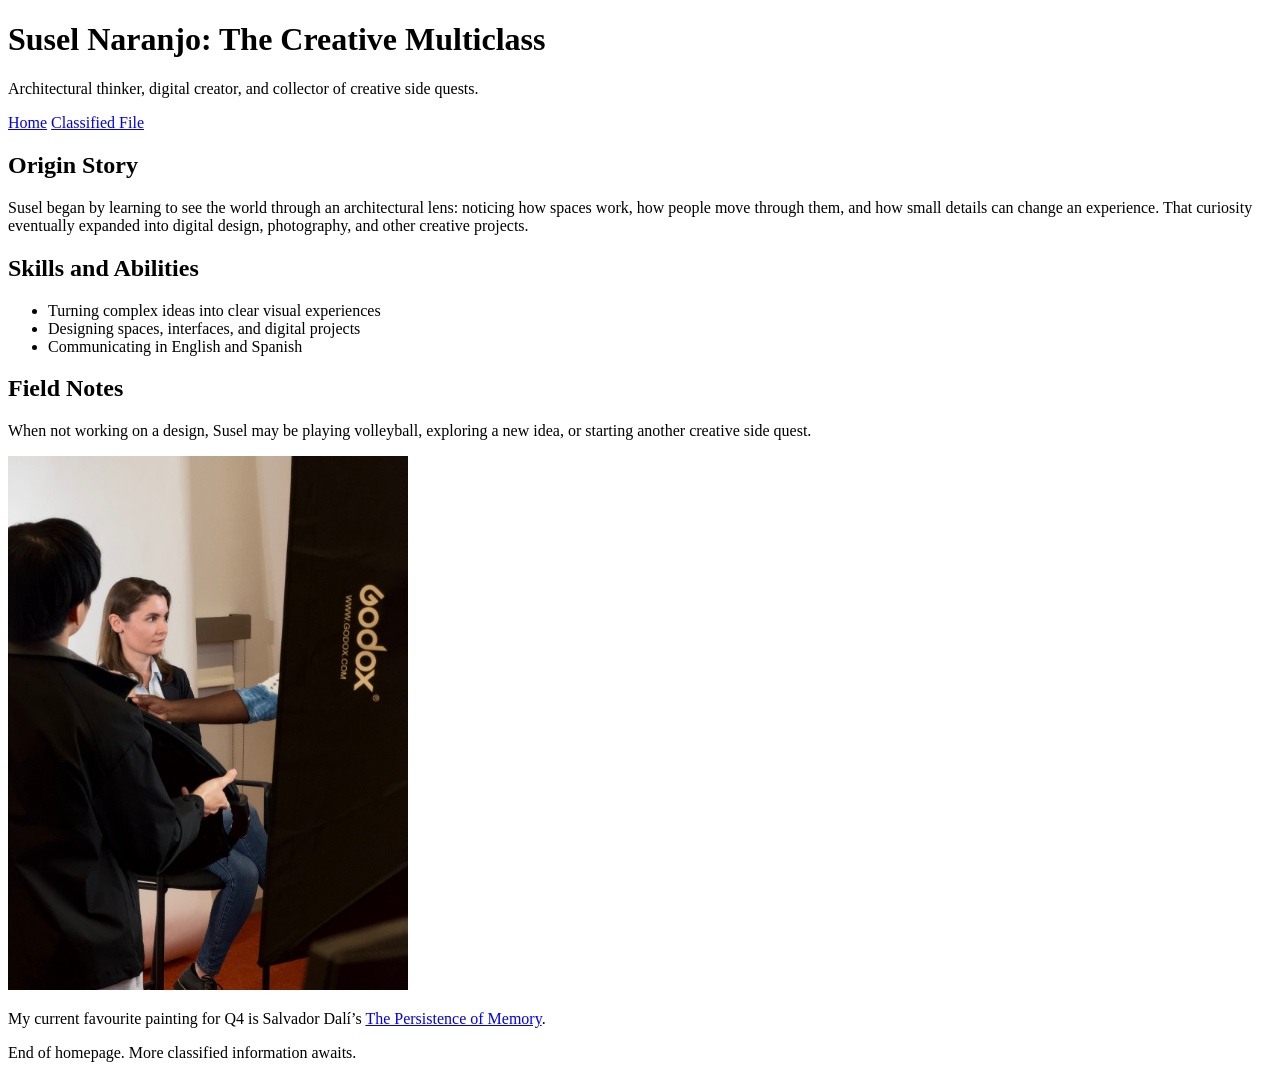
==== index.html @ 1e0dfd96 "Complete Activity 6 website" ====
<!DOCTYPE html>
<html lang="en">
<head>
    <meta charset="UTF-8">
    <meta name="viewport" content="width=device-width, initial-scale=1.0">
    <title>Susel Naranjo | The Creative Multiclass</title>
</head>
<body>
    <header>
        <h1>Susel Naranjo: The Creative Multiclass</h1>
        <p>Architectural thinker, digital creator, and collector of creative side quests.</p>

        <nav>
            <a href="index.html">Home</a>
            <a href="classified.html">Classified File</a>
        </nav>
    </header>

    <main>
        <section>
            <h2>Origin Story</h2>
            <p>
                Susel began by learning to see the world through an architectural lens:
                noticing how spaces work, how people move through them, and how small
                details can change an experience. That curiosity eventually expanded
                into digital design, photography, and other creative projects.
            </p>
        </section>

        <section>
            <h2>Skills and Abilities</h2>
            <div>
                <ul>
                    <li>Turning complex ideas into clear visual experiences</li>
                    <li>Designing spaces, interfaces, and digital projects</li>
                    <li>Communicating in English and Spanish</li>
                </ul>
            </div>
        </section>

        <section>
            <h2>Field Notes</h2>
            <p>
                When not working on a design, Susel may be playing volleyball,
                exploring a new idea, or starting another creative side quest.
            </p>

            <img src="images/IMG_2099.png"
                 alt="Portrait of Susel Naranjo at MDM."
                 width="400">

            <p>
                My current favourite painting for Q4 is Salvador Dalí’s
                <a href="https://www.moma.org/collection/works/79018">The Persistence of Memory</a>.
            </p>
        </section>
    </main>

    <footer>
        <p>End of homepage. More classified information awaits.</p>
    </footer>
</body>
</html>
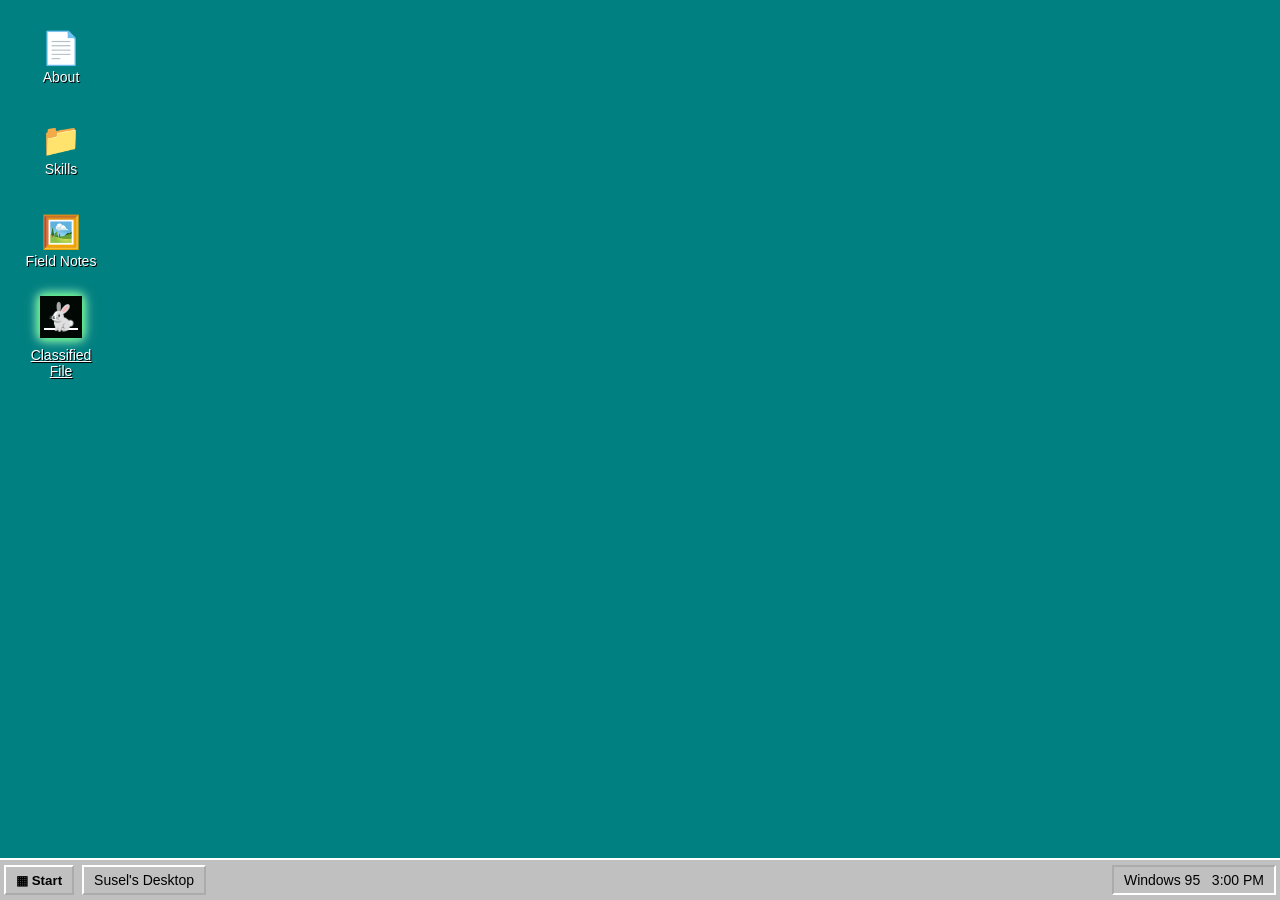
==== commit 93b37b5d: "Complete Activity 7 website redesign" ====
--- a/index.html
+++ b/index.html
@@ -4,60 +4,113 @@
     <meta charset="UTF-8">
     <meta name="viewport" content="width=device-width, initial-scale=1.0">
     <title>Susel Naranjo | The Creative Multiclass</title>
+    <link rel="stylesheet" href="style.css">
 </head>
-<body>
-    <header>
-        <h1>Susel Naranjo: The Creative Multiclass</h1>
-        <p>Architectural thinker, digital creator, and collector of creative side quests.</p>
+<body class="desktop-page">
+  <main class="desktop">
 
-        <nav>
-            <a href="index.html">Home</a>
-            <a href="classified.html">Classified File</a>
-        </nav>
-    </header>
+    <div class="desktop-icons">
 
-    <main>
-        <section>
+      <div class="desktop-app">
+        <input class="window-toggle" type="checkbox" id="about-open">
+        <label class="desktop-icon" for="about-open">
+          <span class="desktop-icon-image">📄</span>
+          <span>About</span>
+        </label>
+
+        <section class="desktop-window">
+          <div class="window-titlebar">
+            <span>About - Susel Naranjo</span>
+            <label class="window-close" for="about-open">×</label>
+          </div>
+          <div class="window-menu">File&nbsp;&nbsp; Edit&nbsp;&nbsp; View&nbsp;&nbsp; Help</div>
+          <div class="window-content">
+            <h1 id="site-title">Susel Naranjo</h1>
+            <p class="window-subtitle">The Creative Multiclass</p>
             <h2>Origin Story</h2>
             <p>
-                Susel began by learning to see the world through an architectural lens:
-                noticing how spaces work, how people move through them, and how small
-                details can change an experience. That curiosity eventually expanded
-                into digital design, photography, and other creative projects.
+              Susel began by learning to see the world through an architectural lens:
+              noticing how spaces work, how people move through them, and how small
+              details can change an experience. That curiosity eventually expanded
+              into digital design, photography, and other creative projects.
             </p>
+          </div>
+          <div class="window-status">About.txt</div>
         </section>
+      </div>
 
-        <section>
+      <div class="desktop-app">
+        <input class="window-toggle" type="checkbox" id="skills-open">
+        <label class="desktop-icon" for="skills-open">
+          <span class="desktop-icon-image">📁</span>
+          <span>Skills</span>
+        </label>
+
+        <section class="desktop-window">
+          <div class="window-titlebar">
+            <span>Skills and Abilities</span>
+            <label class="window-close" for="skills-open">×</label>
+          </div>
+          <div class="window-menu">File&nbsp;&nbsp; Edit&nbsp;&nbsp; View&nbsp;&nbsp; Help</div>
+          <div class="window-content">
             <h2>Skills and Abilities</h2>
-            <div>
-                <ul>
-                    <li>Turning complex ideas into clear visual experiences</li>
-                    <li>Designing spaces, interfaces, and digital projects</li>
-                    <li>Communicating in English and Spanish</li>
-                </ul>
-            </div>
+            <ul>
+              <li>Turning complex ideas into clear visual experiences</li>
+              <li>Designing spaces, interfaces, and digital projects</li>
+              <li>Communicating in English and Spanish</li>
+            </ul>
+          </div>
+          <div class="window-status">3 items</div>
         </section>
+      </div>
 
-        <section>
-            <h2>Field Notes</h2>
+      <div class="desktop-app">
+        <input class="window-toggle" type="checkbox" id="field-notes-open">
+        <label class="desktop-icon" for="field-notes-open">
+          <span class="desktop-icon-image">🖼️</span>
+          <span>Field Notes</span>
+        </label>
+
+        <section class="desktop-window">
+          <div class="window-titlebar">
+            <span>Field Notes</span>
+            <label class="window-close" for="field-notes-open">×</label>
+          </div>
+          <div class="window-menu">File&nbsp;&nbsp; Edit&nbsp;&nbsp; View&nbsp;&nbsp; Help</div>
+          <div class="window-content">
             <p>
-                When not working on a design, Susel may be playing volleyball,
-                exploring a new idea, or starting another creative side quest.
+              When not working on a design, Susel may be playing volleyball,
+              exploring a new idea, or starting another creative side quest.
             </p>
+            <img
+              src="images/IMG_2099.png"
+              alt="Portrait of Susel Naranjo at MDM."
+              width="400"
+            >
+            <p>
+              My current favourite painting for Q4 is Salvador Dalí’s
+              <a href="https://www.moma.org/collection/works/79018">
+                The Persistence of Memory
+              </a>.
+            </p>
+          </div>
+          <div class="window-status">Field notes and image</div>
+        </section>
+      </div>
 
-            <img src="images/IMG_2099.png"
-                 alt="Portrait of Susel Naranjo at MDM."
-                 width="400">
+      <a class="desktop-icon" href="loading.html">
+        <span class="desktop-icon-image classified-rabbit">🐇</span>
+        <span>Classified File</span>
+      </a>
 
-            <p>
-                My current favourite painting for Q4 is Salvador Dalí’s
-                <a href="https://www.moma.org/collection/works/79018">The Persistence of Memory</a>.
-            </p>
-        </section>
-    </main>
+    </div>
 
-    <footer>
-        <p>End of homepage. More classified information awaits.</p>
-    </footer>
+    <div class="taskbar">
+      <button class="start-button" type="button">▦ Start</button>
+      <span class="taskbar-label">Susel's Desktop</span>
+      <span class="taskbar-clock">Windows 95&nbsp;&nbsp; 3:00 PM</span>
+    </div>
+
+  </main>
 </body>
 </html>
--- a/style.css
+++ b/style.css
@@ -0,0 +1,569 @@
+* {
+  box-sizing: border-box;
+}
+
+body {
+  margin: 0;
+  color: #000000;
+  font-family: Tahoma, Arial, sans-serif;
+  font-size: 14px;
+}
+
+.desktop {
+  position: relative;
+  min-height: 100vh;
+  padding-bottom: 48px;
+  overflow: hidden;
+  background-color: #008080;
+}
+
+.desktop-icons {
+  display: flex;
+  flex-direction: column;
+  align-items: flex-start;
+  gap: 16px;
+  padding: 20px;
+}
+
+.desktop-app {
+  position: static;
+}
+
+.window-toggle {
+  position: absolute;
+  width: 1px;
+  height: 1px;
+  opacity: 0;
+}
+
+.desktop-icon {
+  display: flex;
+  width: 82px;
+  min-height: 76px;
+  flex-direction: column;
+  align-items: center;
+  justify-content: center;
+  gap: 5px;
+  color: #ffffff;
+  text-align: center;
+  text-shadow: 1px 1px #000000;
+  cursor: pointer;
+}
+
+.desktop-icon-image {
+  font-size: 32px;
+  line-height: 1;
+  text-shadow: none;
+}
+
+.desktop-window {
+  position: absolute;
+  z-index: 2;
+  top: 12%;
+  left: 22%;
+  display: none;
+  width: min(680px, 72vw);
+  max-height: 78vh;
+  border: 3px outset #ffffff;
+  background-color: #c0c0c0;
+  box-shadow: 5px 5px 0 #004d4d;
+}
+
+.window-toggle:checked ~ .desktop-window {
+  display: block;
+}
+
+.window-titlebar {
+  display: flex;
+  align-items: center;
+  justify-content: space-between;
+  min-height: 30px;
+  padding: 4px 6px;
+  background-color: #000080;
+  color: #ffffff;
+  font-weight: bold;
+}
+
+.window-close {
+  display: flex;
+  width: 22px;
+  height: 22px;
+  align-items: center;
+  justify-content: center;
+  border: 2px outset #ffffff;
+  background-color: #c0c0c0;
+  color: #000000;
+  font-size: 18px;
+  line-height: 1;
+  cursor: pointer;
+}
+
+.window-menu {
+  padding: 6px 8px;
+  border-bottom: 2px solid #808080;
+  background-color: #c0c0c0;
+}
+
+.window-content {
+  max-height: 62vh;
+  overflow: auto;
+  padding: 24px;
+  background-color: #ffffff;
+  color: #111111;
+}
+
+.window-content h1,
+.window-content h2 {
+  margin-top: 0;
+}
+
+.window-content h1 {
+  color: #008080;
+  font-family: Georgia, "Times New Roman", serif;
+  font-size: 2rem;
+}
+
+.window-content h2 {
+  color: #000080;
+  font-family: Georgia, "Times New Roman", serif;
+}
+
+.window-subtitle {
+  padding-bottom: 12px;
+  border-bottom: 2px solid #008080;
+  color: #444444;
+}
+
+.window-content img {
+  display: block;
+  width: 100%;
+  max-width: 400px;
+  height: auto;
+  margin: 18px auto;
+}
+
+.window-status {
+  padding: 5px 8px;
+  border-top: 2px inset #ffffff;
+  background-color: #c0c0c0;
+}
+
+.taskbar {
+  position: fixed;
+  z-index: 5;
+  right: 0;
+  bottom: 0;
+  left: 0;
+  display: flex;
+  height: 42px;
+  align-items: center;
+  gap: 8px;
+  padding: 4px;
+  border-top: 2px solid #ffffff;
+  background-color: #c0c0c0;
+}
+
+.start-button,
+.taskbar-label {
+  min-height: 30px;
+  padding: 5px 10px;
+  border: 2px outset #ffffff;
+  background-color: #c0c0c0;
+  color: #000000;
+  font-family: Tahoma, Arial, sans-serif;
+  font-weight: bold;
+}
+
+.taskbar-label {
+  font-weight: normal;
+}
+
+.taskbar-clock {
+  margin-left: auto;
+  padding: 5px 10px;
+  border: 2px inset #ffffff;
+  background-color: #c0c0c0;
+}
+
+@media (max-width: 600px) {
+  .desktop-icons {
+    display: grid;
+    grid-template-columns: repeat(3, 82px);
+    gap: 12px;
+    padding: 14px 8px;
+  }
+
+  .desktop-window {
+    top: 14%;
+    left: 3%;
+    width: 94%;
+    max-height: 78vh;
+  }
+
+  .window-content {
+    max-height: 62vh;
+    padding: 18px;
+  }
+
+  .taskbar-label {
+    display: none;
+  }
+
+  .taskbar-clock {
+    font-size: 12px;
+  }
+}
+
+.classified-rabbit {
+  display: inline-flex;
+  align-items: center;
+  justify-content: center;
+  width: 42px;
+  height: 42px;
+  margin-bottom: 4px;
+  background: #020804;
+  box-shadow: 0 0 10px #19ff4b;
+  filter: drop-shadow(0 0 4px white);
+  font-size: 27px;
+}
+
+/* Matrix-style classified page */
+body.classified-page {
+  margin: 0;
+  min-height: 100vh;
+  padding: 28px 16px;
+  background: #020604;
+  color: #79ff91;
+  font-family: "Courier New", monospace;
+}
+
+.terminal-shell {
+  max-width: 1000px;
+  margin: 0 auto;
+  border: 1px solid #26e84a;
+  background: #020604;
+  box-shadow: 0 0 22px rgba(38, 232, 74, 0.25);
+}
+
+.terminal-titlebar {
+  display: flex;
+  justify-content: space-between;
+  gap: 12px;
+  padding: 10px 14px;
+  border-bottom: 1px solid #26e84a;
+  background: #07150a;
+  color: #b6ffc2;
+  font-weight: bold;
+}
+
+.terminal-content {
+  padding: 28px;
+}
+
+.terminal-prompt {
+  color: #c6ffcd;
+}
+
+.terminal-content h1 {
+  margin: 22px 0 4px;
+  color: #39ff63;
+  font-size: clamp(2rem, 6vw, 3.5rem);
+  letter-spacing: 0.08em;
+}
+
+.access-status {
+  color: #00ff55;
+}
+
+.terminal-section {
+  margin-top: 30px;
+  padding-top: 18px;
+  border-top: 1px dashed #267d39;
+}
+
+.terminal-section h2 {
+  color: #42ff70;
+  font-size: 1.15rem;
+  text-transform: uppercase;
+}
+
+.terminal-section li {
+  margin: 8px 0;
+}
+
+.future-section {
+  display: flex;
+  align-items: center;
+  gap: 28px;
+}
+
+.future-section > div,
+.future-section > img {
+  flex: 1;
+}
+
+.future-section img {
+  max-width: 400px;
+  height: auto;
+  border: 1px solid #3cff69;
+  filter: grayscale(100%) contrast(1.1);
+}
+
+.return-link {
+  display: inline-block;
+  margin-top: 34px;
+  color: #a6ffb5;
+}
+
+.terminal-footer {
+  padding: 10px 14px;
+  border-top: 1px solid #267d39;
+  color: #58d879;
+  font-size: 0.8rem;
+}
+
+@media (max-width: 600px) {
+  body.classified-page {
+    padding: 12px 8px;
+  }
+
+  .terminal-content {
+    padding: 18px;
+  }
+
+  .terminal-titlebar,
+  .future-section {
+    flex-direction: column;
+    align-items: flex-start;
+  }
+
+  .future-section img {
+    width: 100%;
+  }
+}
+
+/* White Rabbit loading page */
+body.loading-page {
+  margin: 0;
+  min-height: 100vh;
+  padding: 24px;
+  display: grid;
+  place-items: center;
+  background: #020604;
+  color: #79ff91;
+  font-family: "Courier New", monospace;
+  text-align: center;
+}
+
+.loading-screen {
+  width: min(100%, 650px);
+  padding: 40px 24px;
+  border: 1px solid #26e84a;
+  background: #030a05;
+  box-shadow: 0 0 22px rgba(38, 232, 74, 0.25);
+}
+
+.loading-kicker {
+  color: #b6ffc2;
+  letter-spacing: 0.2em;
+}
+
+.loading-rabbit {
+  margin: 24px 0;
+  font-size: clamp(4rem, 14vw, 8rem);
+  line-height: 1;
+  filter: grayscale(1) brightness(0) invert(1)
+    drop-shadow(0 0 8px #39ff63);
+}
+
+.loading-screen h1 {
+  color: #39ff63;
+  font-size: clamp(2rem, 7vw, 3.5rem);
+}
+
+.loading-status {
+  color: #b6ffc2;
+}
+
+.loading-fallback a {
+  color: #a6ffb5;
+}
+
+.desktop-icon:hover {
+  background-color: rgba(0, 0, 128, 0.45);
+  outline: 1px dotted white;
+}
+
+.return-link:hover,
+.loading-fallback a:hover {
+  color: white;
+}
+
+/* Classified dossier layout */
+.terminal-shell {
+  max-width: 1400px;
+}
+
+.dossier-layout {
+  display: flex;
+  align-items: flex-start;
+  gap: 20px;
+}
+
+.dossier-card {
+  flex: 0 0 36%;
+  padding: 12px;
+  border: 1px solid #a5e6a9;
+  background: #0b1b0f;
+}
+
+.dossier-label,
+.dossier-panel h1,
+.dossier-panel h2 {
+  margin: 0 0 12px;
+  padding: 12px;
+  background: #79a87e;
+  color: #07110a;
+  font-size: 1.15rem;
+  font-weight: normal;
+  letter-spacing: 0.04em;
+}
+
+.dossier-photo {
+  display: block;
+  width: 100%;
+  height: 380px;
+  object-fit: cover;
+  border: 1px solid #3cff69;
+  filter: grayscale(100%) contrast(1.15);
+}
+
+.identity-card {
+  margin-top: 12px;
+  border: 1px solid #a5e6a9;
+}
+
+.identity-card p {
+  margin: 0;
+  padding: 10px;
+  border-bottom: 1px solid #267d39;
+}
+
+.identity-card p:last-child {
+  border-bottom: 0;
+}
+
+.wanted-tag {
+  margin: 12px 0 0;
+  padding: 12px;
+  background: #a5e6a9;
+  color: #07110a;
+  font-weight: bold;
+  text-align: center;
+}
+
+.dossier-details {
+  display: flex;
+  flex: 1;
+  flex-direction: column;
+  gap: 14px;
+  min-width: 0;
+}
+
+.dossier-panel {
+  padding: 12px;
+  border: 1px solid #a5e6a9;
+  background: #0b1b0f;
+}
+
+.dossier-panel h1,
+.dossier-panel h2 {
+  margin-top: 0;
+}
+
+.profile-row {
+  display: flex;
+  justify-content: space-between;
+  gap: 16px;
+  padding: 12px;
+  border: 1px solid #267d39;
+  border-bottom: 0;
+}
+
+.profile-row:last-child {
+  border-bottom: 1px solid #267d39;
+}
+
+.profile-row strong {
+  color: #b6ffc2;
+}
+
+.profile-row span {
+  text-align: right;
+}
+
+.dossier-panel li {
+  margin: 8px 0;
+}
+
+@media (max-width: 700px) {
+  .dossier-layout {
+    flex-direction: column;
+  }
+
+  .dossier-card,
+  .dossier-details {
+    width: 100%;
+    flex-basis: auto;
+  }
+
+  .dossier-photo {
+    height: 320px;
+  }
+
+  .profile-row {
+    flex-direction: column;
+    gap: 4px;
+  }
+
+  .profile-row span {
+    text-align: left;
+  }
+}
+
+.identity-card {
+  display: flex;
+}
+
+.identity-details {
+  flex: 1;
+  min-width: 0;
+}
+
+.fingerprint-block {
+  display: flex;
+  flex: 0 0 96px;
+  flex-direction: column;
+  align-items: center;
+  justify-content: center;
+  gap: 8px;
+  padding: 10px;
+  border-left: 1px solid #a5e6a9;
+  color: #79ff91;
+  font-size: 0.65rem;
+  text-align: center;
+}
+
+.fingerprint-mark {
+  width: 56px;
+  height: 70px;
+  border: 1px solid #42ff70;
+  border-radius: 50%;
+  background: repeating-radial-gradient(
+    ellipse at center,
+    transparent 0 4px,
+    #42ff70 4.5px 5.5px,
+    transparent 6px 9px
+  );
+  box-shadow: 0 0 8px rgba(57, 255, 99, 0.45);
+}
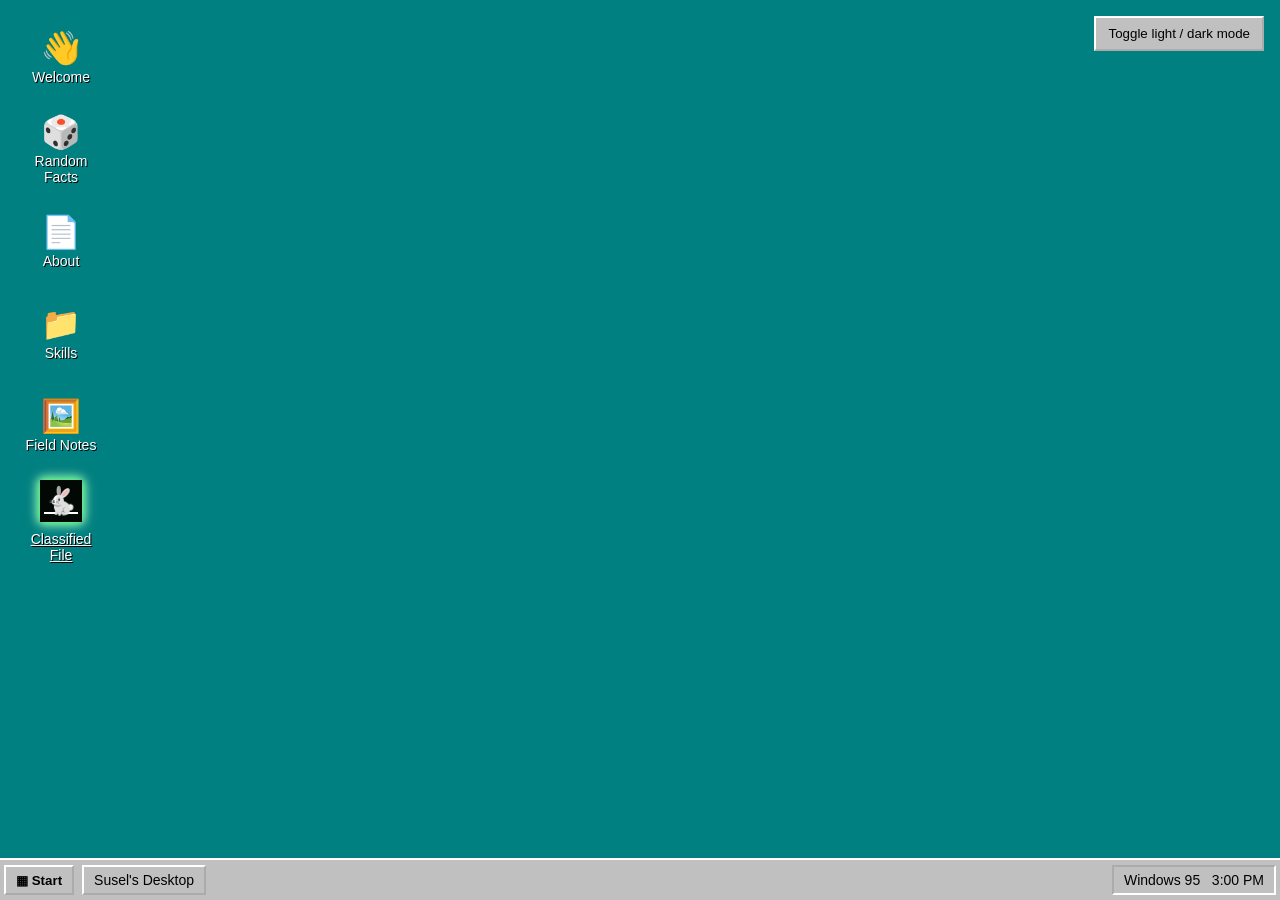
==== commit f6d87323: "Add Activity 8 JavaScript interactions" ====
--- a/index.html
+++ b/index.html
@@ -5,11 +5,73 @@
     <meta name="viewport" content="width=device-width, initial-scale=1.0">
     <title>Susel Naranjo | The Creative Multiclass</title>
     <link rel="stylesheet" href="style.css">
+    <script src="script.js" defer></script>
 </head>
 <body class="desktop-page">
   <main class="desktop">
+    <button id="theme-toggle" type="button">Toggle light / dark mode</button>
 
     <div class="desktop-icons">
+
+      <div class="desktop-app">
+        <input class="window-toggle" type="checkbox" id="welcome-open">
+
+        <label class="desktop-icon" for="welcome-open">
+          <span class="desktop-icon-image">👋</span>
+          <span>Welcome</span>
+        </label>
+
+        <section class="desktop-window">
+          <div class="window-titlebar">
+            <span>Welcome - Visitor Login</span>
+            <label class="window-close" for="welcome-open">×</label>
+          </div>
+
+          <div class="window-menu">File&nbsp;&nbsp; Edit&nbsp;&nbsp; Help</div>
+
+          <div class="window-content">
+            <h1>Hello, visitor!</h1>
+
+            <form id="greeting-form" novalidate>
+              <label for="visitor-name">Enter your name:</label>
+              <input id="visitor-name" type="text" maxlength="50">
+              <button type="submit">Say hello</button>
+            </form>
+
+            <p id="greeting" aria-live="polite">
+              Your personalized greeting will appear here.
+            </p>
+          </div>
+
+          <div class="window-status">Welcome to Susel's desktop.</div>
+        </section>
+      </div>
+
+      <div class="desktop-app">
+        <input class="window-toggle" type="checkbox" id="facts-open">
+
+        <label class="desktop-icon" for="facts-open">
+          <span class="desktop-icon-image">🎲</span>
+          <span>Random Facts</span>
+        </label>
+
+        <section class="desktop-window">
+          <div class="window-titlebar">
+            <span>Random Facts - Susel Naranjo</span>
+            <label class="window-close" for="facts-open">×</label>
+          </div>
+
+          <div class="window-menu">File&nbsp;&nbsp; Edit&nbsp;&nbsp; Help</div>
+
+          <div class="window-content">
+            <h1>Susel Facts.txt</h1>
+            <p id="fact">Click the button to discover a fact about me.</p>
+            <button id="fact-btn" type="button">Show a random fact</button>
+          </div>
+
+          <div class="window-status">Five facts. One random discovery.</div>
+        </section>
+      </div>
 
       <div class="desktop-app">
         <input class="window-toggle" type="checkbox" id="about-open">
--- a/style.css
+++ b/style.css
@@ -567,3 +567,114 @@
   );
   box-shadow: 0 0 8px rgba(57, 255, 99, 0.45);
 }
+
+/* Theme button */
+#theme-toggle {
+  position: absolute;
+  top: 16px;
+  right: 16px;
+  z-index: 1;
+  padding: 8px 12px;
+  border: 2px outset #ffffff;
+  background-color: #c0c0c0;
+  color: #000000;
+  font-family: Tahoma, Arial, sans-serif;
+  cursor: pointer;
+}
+
+#theme-toggle:active {
+  border-style: inset;
+}
+
+/* Dark theme */
+body.dark .desktop {
+  background-color: #102b2b;
+}
+
+body.dark .desktop-window {
+  background-color: #333333;
+  color: #ffffff;
+  box-shadow: 5px 5px 0 #061616;
+}
+
+body.dark .window-titlebar {
+  background-color: #15154d;
+}
+
+body.dark .window-content {
+  background-color: #202020;
+  color: #eeeeee;
+}
+
+body.dark .window-content h1 {
+  color: #70dddd;
+}
+
+body.dark .window-content h2 {
+  color: #b0b0ff;
+}
+
+body.dark .window-subtitle {
+  color: #cccccc;
+}
+
+body.dark .window-content a {
+  color: #91caff;
+}
+
+body.dark .window-menu,
+body.dark .window-status,
+body.dark .window-close,
+body.dark .taskbar,
+body.dark .start-button,
+body.dark .taskbar-label,
+body.dark .taskbar-clock,
+body.dark #theme-toggle {
+  background-color: #383838;
+  color: #ffffff;
+}
+
+/* Interactive window controls */
+.window-content button {
+  padding: 7px 12px;
+  border: 2px outset #ffffff;
+  border-radius: 0;
+  background: #c0c0c0;
+  color: #000000;
+  font-family: Tahoma, Arial, sans-serif;
+  font-size: 14px;
+  cursor: pointer;
+}
+
+.window-content button:active {
+  border-style: inset;
+}
+
+#greeting-form {
+  display: flex;
+  flex-wrap: wrap;
+  align-items: center;
+  gap: 10px;
+}
+
+#visitor-name {
+  width: 180px;
+  max-width: 100%;
+  padding: 7px;
+  border: 2px inset #c0c0c0;
+  border-radius: 0;
+  background: #ffffff;
+  color: #000000;
+  font-family: Tahoma, Arial, sans-serif;
+  font-size: 14px;
+}
+
+body.dark .window-content button {
+  background: #383838;
+  color: #ffffff;
+}
+
+body.dark #visitor-name {
+  background: #202020;
+  color: #ffffff;
+}
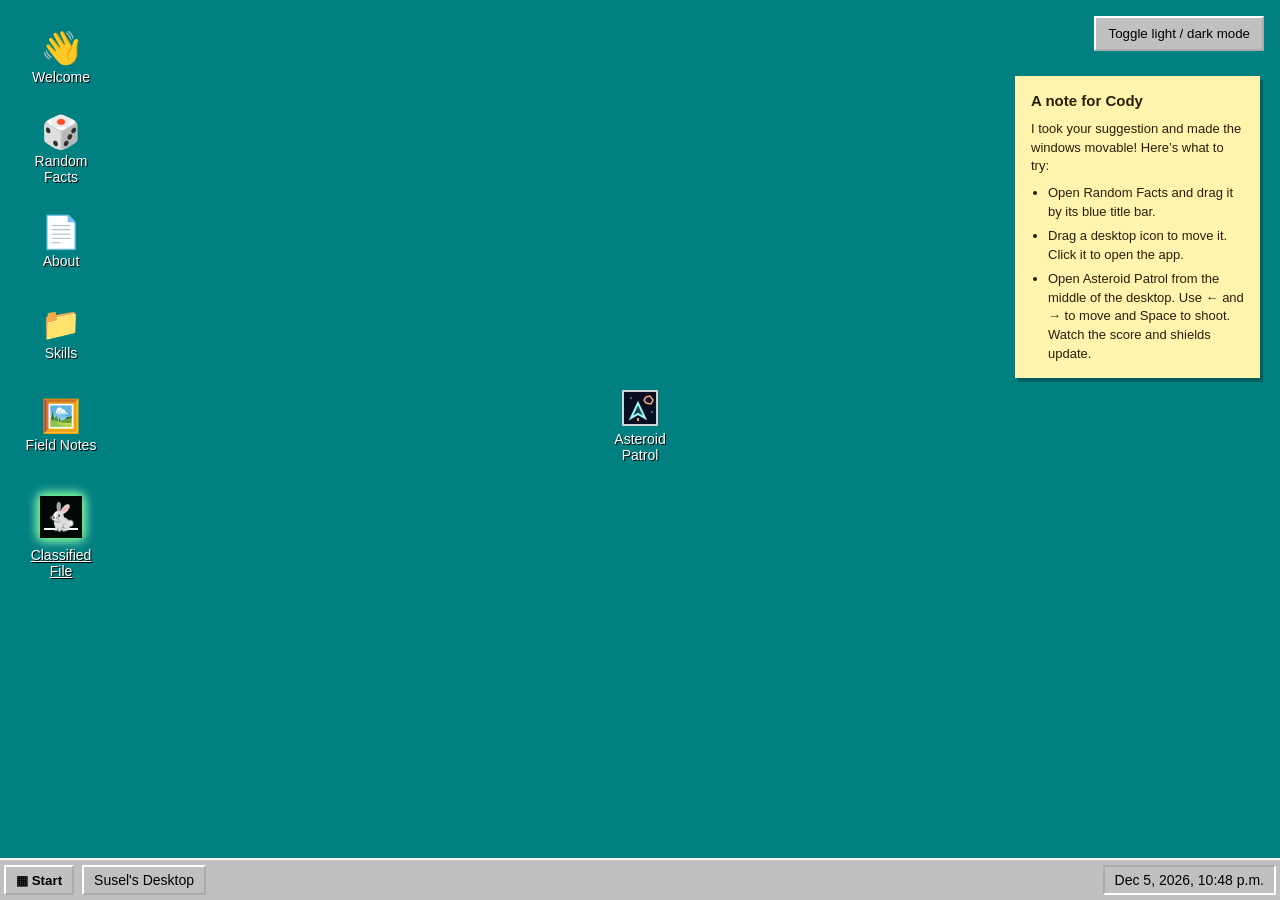
==== commit 3bb678eb: "Add Asteroid Patrol and draggable desktop apps" ====
--- a/index.html
+++ b/index.html
@@ -160,6 +160,36 @@
         </section>
       </div>
 
+      <div class="desktop-app">
+        <input class="window-toggle" type="checkbox" id="asteroid-open"
+              aria-controls="asteroid-window">
+
+        <label class="desktop-icon" for="asteroid-open">
+          <svg class="desktop-icon-image" width="36" height="36" viewBox="0 0 36 36"
+              aria-hidden="true" focusable="false">
+            <rect x="1" y="1" width="34" height="34" fill="#090e23"
+                  stroke="#d2d2d2" stroke-width="2"/>
+            <path d="M9 28 16 13 23 28 16 24Z"
+                  fill="#143f58" stroke="#9efaf1" stroke-width="2"/>
+            <path d="M24 7 28 6 31 10 29 14 24 13 22 10Z"
+                  fill="none" stroke="#f7a478" stroke-width="1.5"/>
+            <path d="M16 28v3" stroke="#f7a478" stroke-width="2"/>
+            <path d="M8 8h2m19 14h2" stroke="#8eb4ec"/>
+          </svg>
+          <span>Asteroid Patrol</span>
+        </label>
+
+        <section class="desktop-window" id="asteroid-window"
+                aria-labelledby="asteroid-title">
+          <div class="window-titlebar">
+            <span id="asteroid-title">Asteroid Patrol</span>
+            <button class="window-close" type="button" aria-label="Close Asteroid Patrol">×</button>
+          </div>
+
+          <iframe src="asteroid-patrol.html" title="Asteroid Patrol game"></iframe>
+        </section>
+      </div>
+
       <a class="desktop-icon" href="loading.html">
         <span class="desktop-icon-image classified-rabbit">🐇</span>
         <span>Classified File</span>
@@ -167,10 +197,20 @@
 
     </div>
 
+    <aside class="desktop-note" aria-labelledby="desktop-note-title">
+      <h2 id="desktop-note-title">A note for Cody</h2>
+      <p>I took your suggestion and made the windows movable! Here’s what to try:</p>
+      <ul>
+        <li>Open Random Facts and drag it by its blue title bar.</li>
+        <li>Drag a desktop icon to move it. Click it to open the app.</li>
+        <li>Open Asteroid Patrol from the middle of the desktop. Use ← and → to move and Space to shoot. Watch the score and shields update.</li>
+      </ul>
+    </aside>
+
     <div class="taskbar">
       <button class="start-button" type="button">▦ Start</button>
       <span class="taskbar-label">Susel's Desktop</span>
-      <span class="taskbar-clock">Windows 95&nbsp;&nbsp; 3:00 PM</span>
+      <time class="taskbar-clock" id="desktop-clock"></time>
     </div>
 
   </main>
--- a/style.css
+++ b/style.css
@@ -677,4 +677,88 @@
 body.dark #visitor-name {
   background: #202020;
   color: #ffffff;
+}
+
+
+#asteroid-window .window-titlebar {
+  cursor: grab;
+  touch-action: none;
+  user-select: none;
+}
+
+#asteroid-window .window-titlebar:active {
+  cursor: grabbing;
+}
+
+#asteroid-window iframe {
+  display: block;
+  width: 100%;
+  height: min(570px, 68vh);
+  border: 0;
+}
+
+#asteroid-open:focus-visible + .desktop-icon {
+  outline: 2px dashed white;
+}
+
+#asteroid-open + .desktop-icon {
+  position: absolute;
+  left: 50%;
+  top: calc(50svh - 24px);
+  transform: translate(-50%, -50%);
+}
+
+.desktop-icon,
+.window-titlebar {
+  cursor: grab;
+  touch-action: none;
+  user-select: none;
+}
+
+.desktop-icon:active,
+.window-titlebar:active {
+  cursor: grabbing;
+}
+
+.desktop-window.is-front {
+  z-index: 4;
+}
+
+.desktop-note {
+  position: absolute;
+  top: 76px;
+  right: 20px;
+  box-sizing: border-box;
+  width: 245px;
+  padding: 14px 16px;
+  background: #fff4ad;
+  color: #27200c;
+  box-shadow: 3px 4px 0 rgb(0 0 0 / 25%);
+  font: 13px/1.45 Tahoma, sans-serif;
+}
+
+.desktop-note h2 {
+  margin: 0 0 8px;
+  font-size: 15px;
+}
+
+.desktop-note p {
+  margin: 0 0 8px;
+}
+
+.desktop-note ul {
+  margin: 0;
+  padding-left: 17px;
+}
+
+.desktop-note li + li {
+  margin-top: 5px;
+}
+
+@media (max-width: 850px) {
+  .desktop-note {
+    position: static;
+    width: min(245px, calc(100% - 32px));
+    margin: 16px;
+  }
 }
